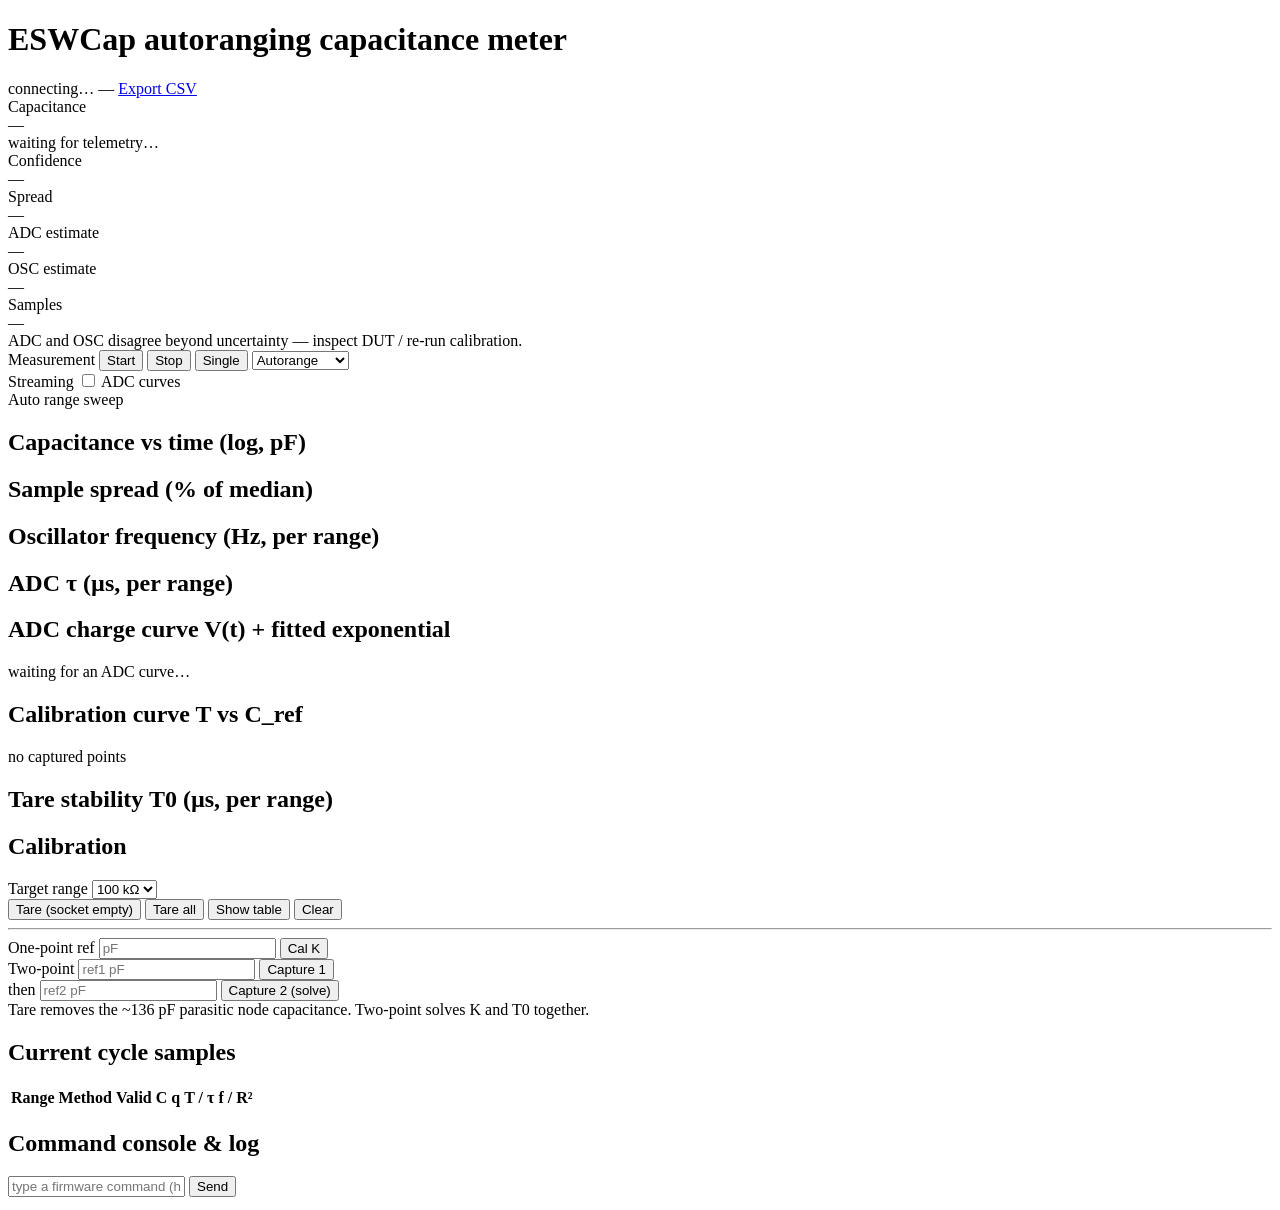
==== host/static/index.html @ a2c1a749 "feat: web UI and calibration in normal mode" ====
<!DOCTYPE html>
<html lang="en">
<head>
<meta charset="utf-8" />
<meta name="viewport" content="width=device-width, initial-scale=1" />
<title>ESWCap — Capacitance Dashboard</title>
<link rel="stylesheet" href="/static/vendor/uPlot.min.css" />
<link rel="stylesheet" href="/static/style.css" />
</head>
<body>
<header>
  <h1>ESWCap <span class="sub">autoranging capacitance meter</span></h1>
  <div class="status">
    <span id="link" class="pill off">connecting…</span>
    <span id="port" class="mono dim">—</span>
    <a class="btn small" href="/api/export.csv">Export CSV</a>
  </div>
</header>

<section class="readout">
  <div class="big">
    <div class="label">Capacitance</div>
    <div id="capValue" class="value mono">—</div>
    <div id="capMeta" class="meta dim">waiting for telemetry…</div>
  </div>
  <div class="stats">
    <div class="stat"><div class="k">Confidence</div><div id="conf" class="v mono">—</div></div>
    <div class="stat"><div class="k">Spread</div><div id="spread" class="v mono">—</div></div>
    <div class="stat"><div class="k">ADC estimate</div><div id="adcEst" class="v mono">—</div></div>
    <div class="stat"><div class="k">OSC estimate</div><div id="oscEst" class="v mono">—</div></div>
    <div class="stat"><div class="k">Samples</div><div id="nsamp" class="v mono">—</div></div>
  </div>
</section>
<div id="mismatch" class="warn hidden">ADC and OSC disagree beyond uncertainty — inspect DUT / re-run calibration.</div>

<section class="controls">
  <div class="group">
    <span class="glabel">Measurement</span>
    <button class="btn" id="btnStart">Start</button>
    <button class="btn" id="btnStop">Stop</button>
    <button class="btn" id="btnSingle">Single</button>
    <select id="mode" class="btn">
      <option value="-1">Autorange</option>
      <option value="0">Lock 100 Ω</option>
      <option value="1">Lock 1 kΩ</option>
      <option value="2">Lock 100 kΩ</option>
      <option value="3">Lock 1 MΩ</option>
    </select>
  </div>
  <div class="group">
    <span class="glabel">Streaming</span>
    <label class="chk"><input type="checkbox" id="curveChk" /> ADC curves</label>
  </div>
  <div class="group">
    <span class="glabel">Auto range sweep</span>
    <span id="rangePills" class="pills"></span>
  </div>
</section>

<section class="grid">
  <div class="card wide">
    <h2>Capacitance vs time <span class="dim">(log, pF)</span></h2>
    <div id="capChart" class="plot"></div>
  </div>

  <div class="card">
    <h2>Sample spread <span class="dim">(% of median)</span></h2>
    <div id="spreadChart" class="plot"></div>
  </div>

  <div class="card">
    <h2>Oscillator frequency <span class="dim">(Hz, per range)</span></h2>
    <div id="freqChart" class="plot"></div>
  </div>

  <div class="card">
    <h2>ADC τ <span class="dim">(µs, per range)</span></h2>
    <div id="tauChart" class="plot"></div>
  </div>

  <div class="card wide">
    <h2>ADC charge curve <span class="dim">V(t) + fitted exponential</span></h2>
    <div id="curveChart" class="plot"></div>
    <div id="curveMeta" class="meta dim">waiting for an ADC curve…</div>
  </div>

  <div class="card">
    <h2>Calibration curve <span class="dim">T vs C_ref</span></h2>
    <div id="calChart" class="plot"></div>
    <div id="calMeta" class="meta dim">no captured points</div>
  </div>

  <div class="card">
    <h2>Tare stability <span class="dim">T0 (µs, per range)</span></h2>
    <div id="tareChart" class="plot"></div>
  </div>
</section>

<section class="grid two">
  <div class="card">
    <h2>Calibration</h2>
    <div class="calrow">
      <label>Target range</label>
      <select id="calRange">
        <option value="0">100 Ω</option>
        <option value="1">1 kΩ</option>
        <option value="2" selected>100 kΩ</option>
        <option value="3">1 MΩ</option>
      </select>
    </div>
    <div class="calrow">
      <button class="btn" id="btnTare">Tare (socket empty)</button>
      <button class="btn" id="btnTareAll">Tare all</button>
      <button class="btn ghost" id="btnCalTable">Show table</button>
      <button class="btn ghost" id="btnCalClear">Clear</button>
    </div>
    <hr />
    <div class="calrow">
      <label>One-point ref</label>
      <input id="ref1" class="mono" type="number" step="any" placeholder="pF" />
      <button class="btn" id="btnCal1p">Cal K</button>
    </div>
    <div class="calrow">
      <label>Two-point</label>
      <input id="refA" class="mono" type="number" step="any" placeholder="ref1 pF" />
      <button class="btn" id="btnCalA">Capture 1</button>
    </div>
    <div class="calrow">
      <label>then</label>
      <input id="refB" class="mono" type="number" step="any" placeholder="ref2 pF" />
      <button class="btn" id="btnCalB">Capture 2 (solve)</button>
    </div>
    <div class="hint dim">Tare removes the ~136 pF parasitic node capacitance. Two-point solves K and T0 together.</div>
    <div id="calTable" class="caltable mono"></div>
  </div>

  <div class="card">
    <h2>Current cycle samples</h2>
    <div class="tablewrap">
      <table id="sampleTable">
        <thead><tr><th>Range</th><th>Method</th><th>Valid</th><th>C</th><th>q</th><th>T / τ</th><th>f / R²</th></tr></thead>
        <tbody></tbody>
      </table>
    </div>
  </div>
</section>

<section class="card">
  <h2>Command console &amp; log</h2>
  <div class="console">
    <input id="cmdInput" class="mono" placeholder="type a firmware command (h for help)…" autocomplete="off" />
    <button class="btn" id="btnSend">Send</button>
  </div>
  <pre id="log" class="log mono"></pre>
</section>

<script src="/static/vendor/uPlot.iife.min.js"></script>
<script src="/static/app.js"></script>
</body>
</html>
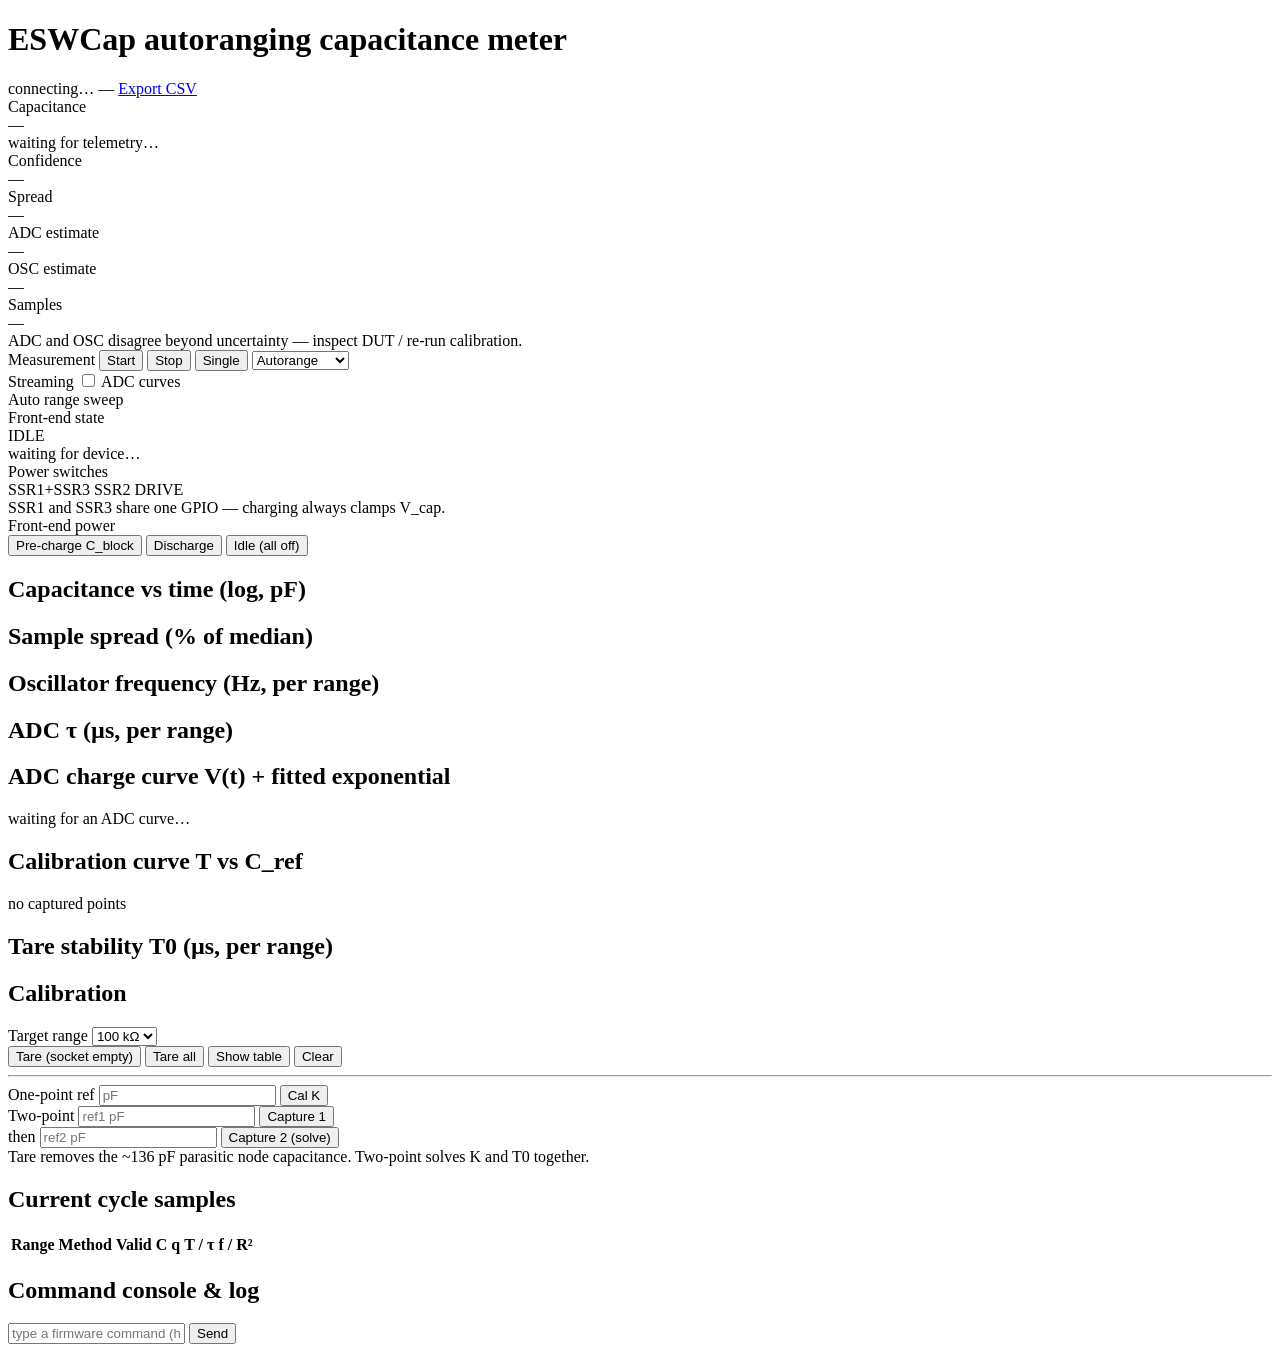
==== commit 96aa563c: "feat: quasi-static pF tare, interactive normal mode, and web dashboard Firmware (src/main.c): - Mode" ====
--- a/host/static/index.html
+++ b/host/static/index.html
@@ -56,6 +56,31 @@
     <span id="rangePills" class="pills"></span>
   </div>
 </section>
+
+<section class="safety" id="safetyPanel">
+  <div class="safety-col">
+    <div class="k">Front-end state</div>
+    <div id="feState" class="fe-badge idle">IDLE</div>
+    <div id="feDetail" class="meta dim">waiting for device…</div>
+  </div>
+  <div class="safety-col">
+    <div class="k">Power switches</div>
+    <div class="bits">
+      <span class="bit" id="bitSSR13" title="SSR1 pre-charge + SSR3 V_cap clamp (shared pin)">SSR1+SSR3</span>
+      <span class="bit" id="bitSSR2" title="SSR2 discharge">SSR2</span>
+      <span class="bit" id="bitDrive" title="SN74LVC1G34 drive">DRIVE</span>
+    </div>
+    <div class="meta dim">SSR1 and SSR3 share one GPIO — charging always clamps V_cap.</div>
+  </div>
+  <div class="safety-col actions">
+    <div class="k">Front-end power</div>
+    <button class="btn danger" id="btnPrecharge">Pre-charge C_block</button>
+    <button class="btn" id="btnDischarge">Discharge</button>
+    <button class="btn ghost" id="btnIdle">Idle (all off)</button>
+  </div>
+</section>
+<div id="feWarn" class="warn hidden"></div>
+<div id="toasts" class="toasts"></div>
 
 <section class="grid">
   <div class="card wide">
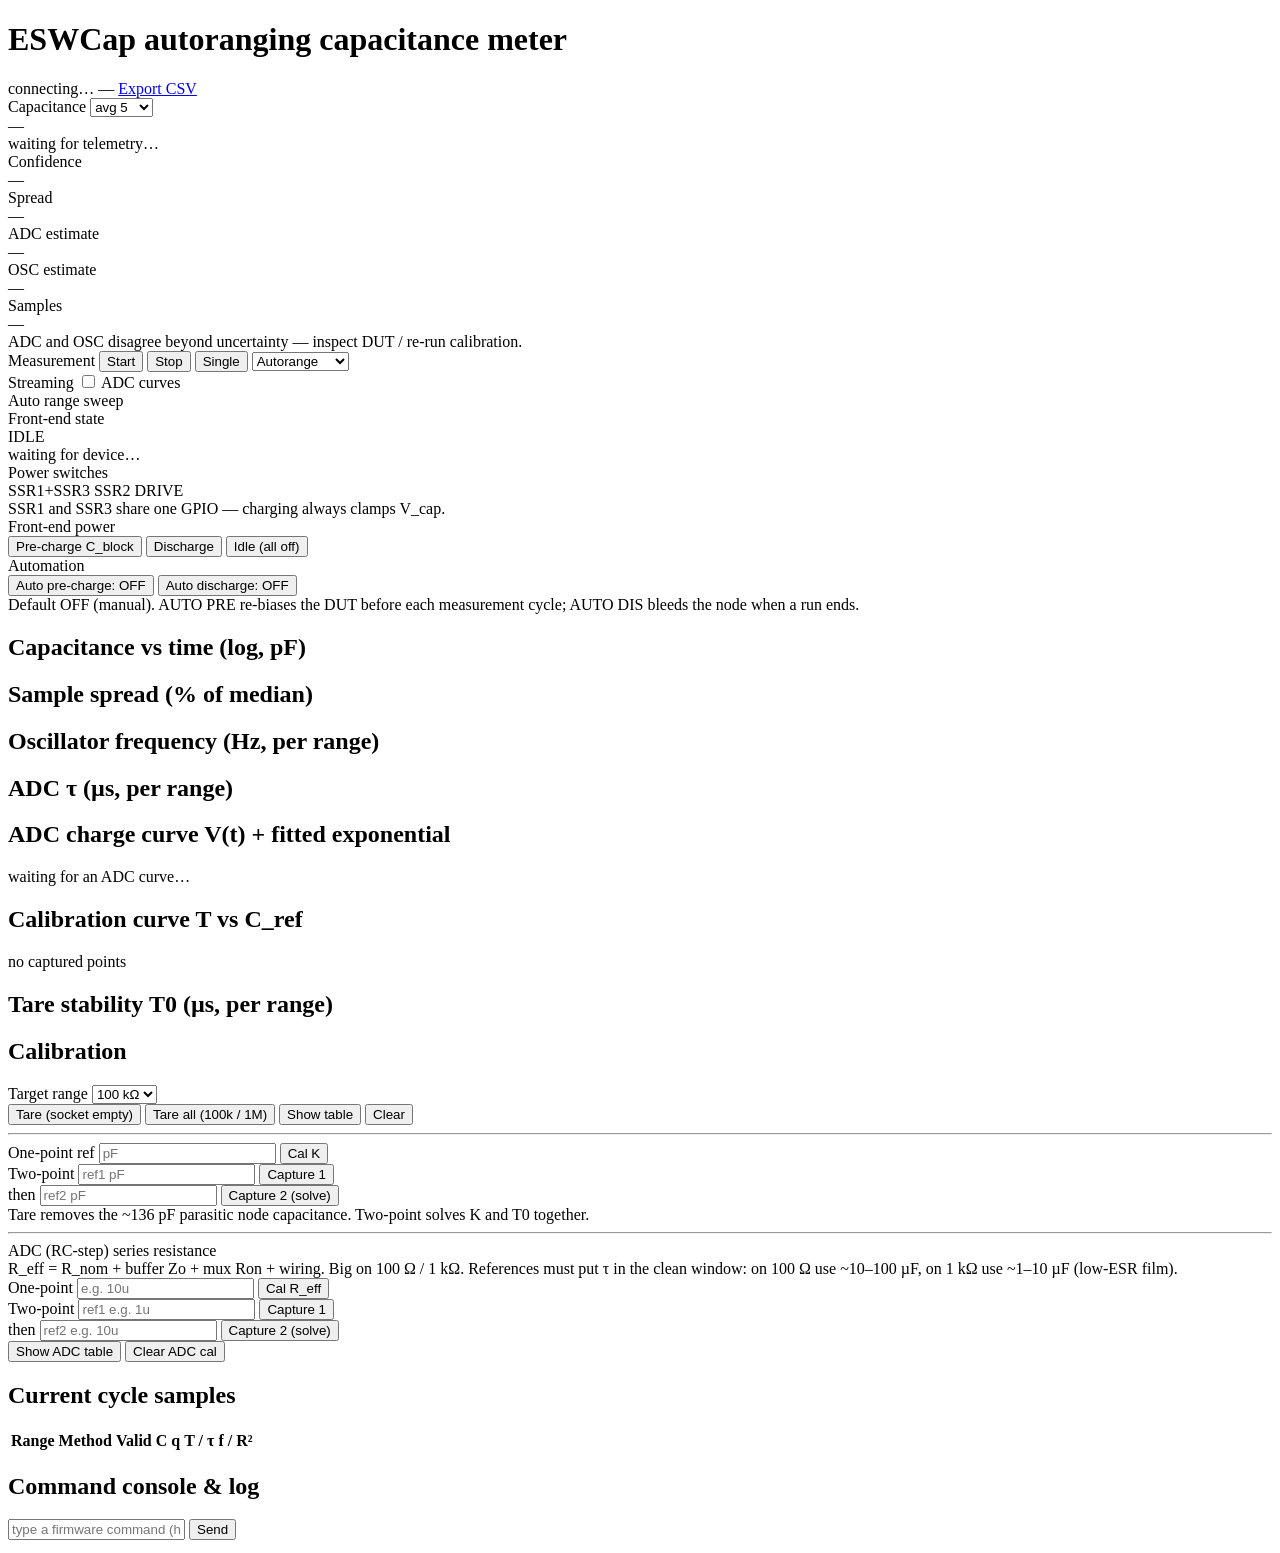
==== commit 82ac9844: "feat: bias-preserving measurement, auto front-end flags, ADC R_eff calibration, dashboard hardening " ====
--- a/host/static/index.html
+++ b/host/static/index.html
@@ -19,9 +19,18 @@
 
 <section class="readout">
   <div class="big">
-    <div class="label">Capacitance</div>
+    <div class="label">Capacitance
+      <select id="avgWindow" class="avgsel" title="Show a rolling average of the last N valid readings">
+        <option value="1">instant</option>
+        <option value="3">avg 3</option>
+        <option value="5" selected>avg 5</option>
+        <option value="10">avg 10</option>
+        <option value="20">avg 20</option>
+      </select>
+    </div>
     <div id="capValue" class="value mono">—</div>
     <div id="capMeta" class="meta dim">waiting for telemetry…</div>
+    <div id="capHistory" class="meta dim"></div>
   </div>
   <div class="stats">
     <div class="stat"><div class="k">Confidence</div><div id="conf" class="v mono">—</div></div>
@@ -78,6 +87,13 @@
     <button class="btn" id="btnDischarge">Discharge</button>
     <button class="btn ghost" id="btnIdle">Idle (all off)</button>
   </div>
+  <div class="safety-col actions">
+    <div class="k">Automation</div>
+    <button class="btn ghost" id="btnAutoPre">Auto pre-charge: OFF</button>
+    <button class="btn ghost" id="btnAutoDis">Auto discharge: OFF</button>
+    <div class="meta dim">Default OFF (manual). AUTO PRE re-biases the DUT before each
+      measurement cycle; AUTO DIS bleeds the node when a run ends.</div>
+  </div>
 </section>
 <div id="feWarn" class="warn hidden"></div>
 <div id="toasts" class="toasts"></div>
@@ -135,7 +151,9 @@
     </div>
     <div class="calrow">
       <button class="btn" id="btnTare">Tare (socket empty)</button>
-      <button class="btn" id="btnTareAll">Tare all</button>
+      <button class="btn" id="btnTareAll"
+        title="Tares the 100 kΩ and 1 MΩ oscillator ranges. The 100 Ω / 1 kΩ RC-step ranges are skipped: the relaxation oscillator there runs too fast for the ESP32 ISR.">
+        Tare all (100k / 1M)</button>
       <button class="btn ghost" id="btnCalTable">Show table</button>
       <button class="btn ghost" id="btnCalClear">Clear</button>
     </div>
@@ -157,6 +175,32 @@
     </div>
     <div class="hint dim">Tare removes the ~136 pF parasitic node capacitance. Two-point solves K and T0 together.</div>
     <div id="calTable" class="caltable mono"></div>
+
+    <hr />
+    <div class="kicker">ADC (RC-step) series resistance</div>
+    <div class="hint dim">R_eff = R_nom + buffer Zo + mux Ron + wiring. Big on 100 Ω / 1 kΩ.
+      References must put τ in the clean window: on 100 Ω use ~10–100 µF, on 1 kΩ use ~1–10 µF (low-ESR film).</div>
+    <div class="calrow">
+      <label>One-point</label>
+      <input id="adcRef1" class="mono" type="text" placeholder="e.g. 10u" />
+      <button class="btn" id="btnAdcCal1p">Cal R_eff</button>
+    </div>
+    <div class="calrow">
+      <label>Two-point</label>
+      <input id="adcRefA" class="mono" type="text" placeholder="ref1 e.g. 1u" />
+      <button class="btn" id="btnAdcCalA">Capture 1</button>
+    </div>
+    <div class="calrow">
+      <label>then</label>
+      <input id="adcRefB" class="mono" type="text" placeholder="ref2 e.g. 10u" />
+      <button class="btn" id="btnAdcCalB">Capture 2 (solve)</button>
+    </div>
+    <div class="calrow">
+      <button class="btn ghost" id="btnAdcCalTable">Show ADC table</button>
+      <button class="btn ghost" id="btnAdcCalClear">Clear ADC cal</button>
+    </div>
+    <div id="adcCalTable" class="caltable mono"></div>
+    <div id="adcCalChart" class="calcplot"></div>
   </div>
 
   <div class="card">
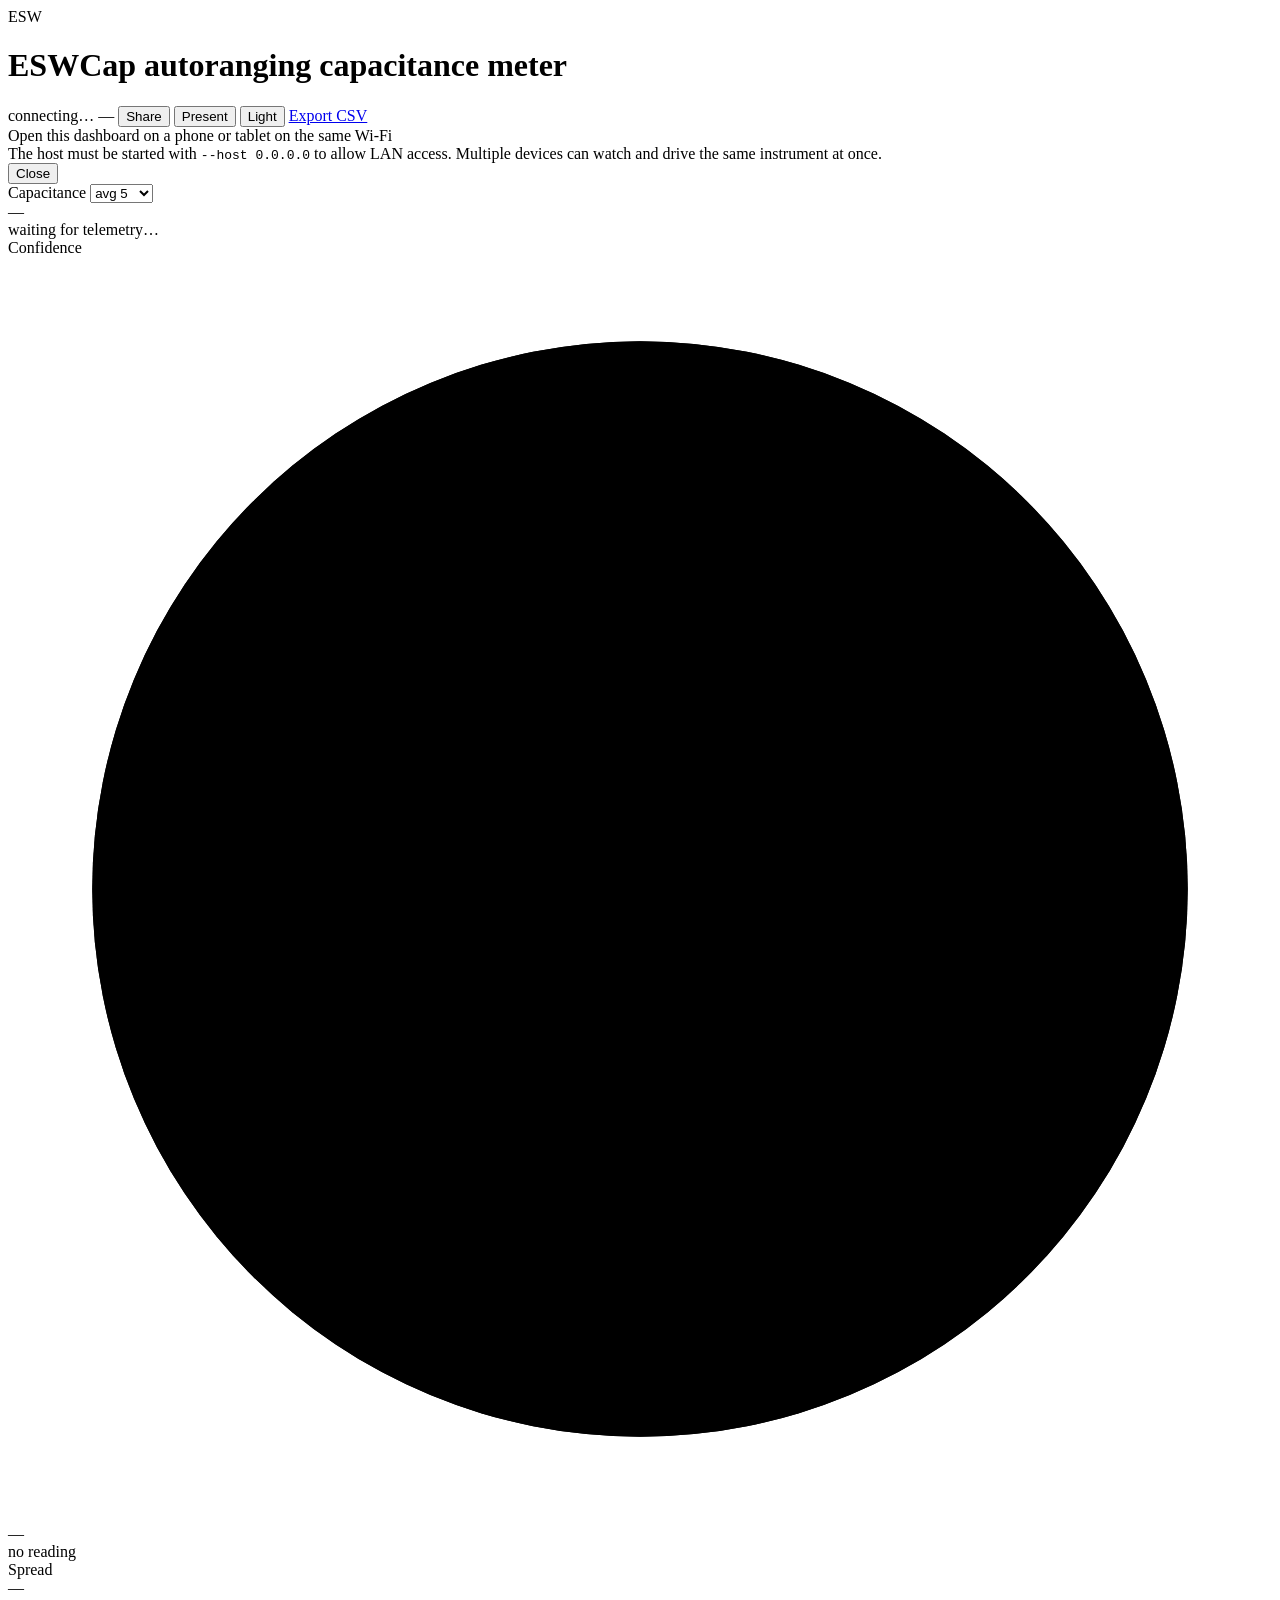
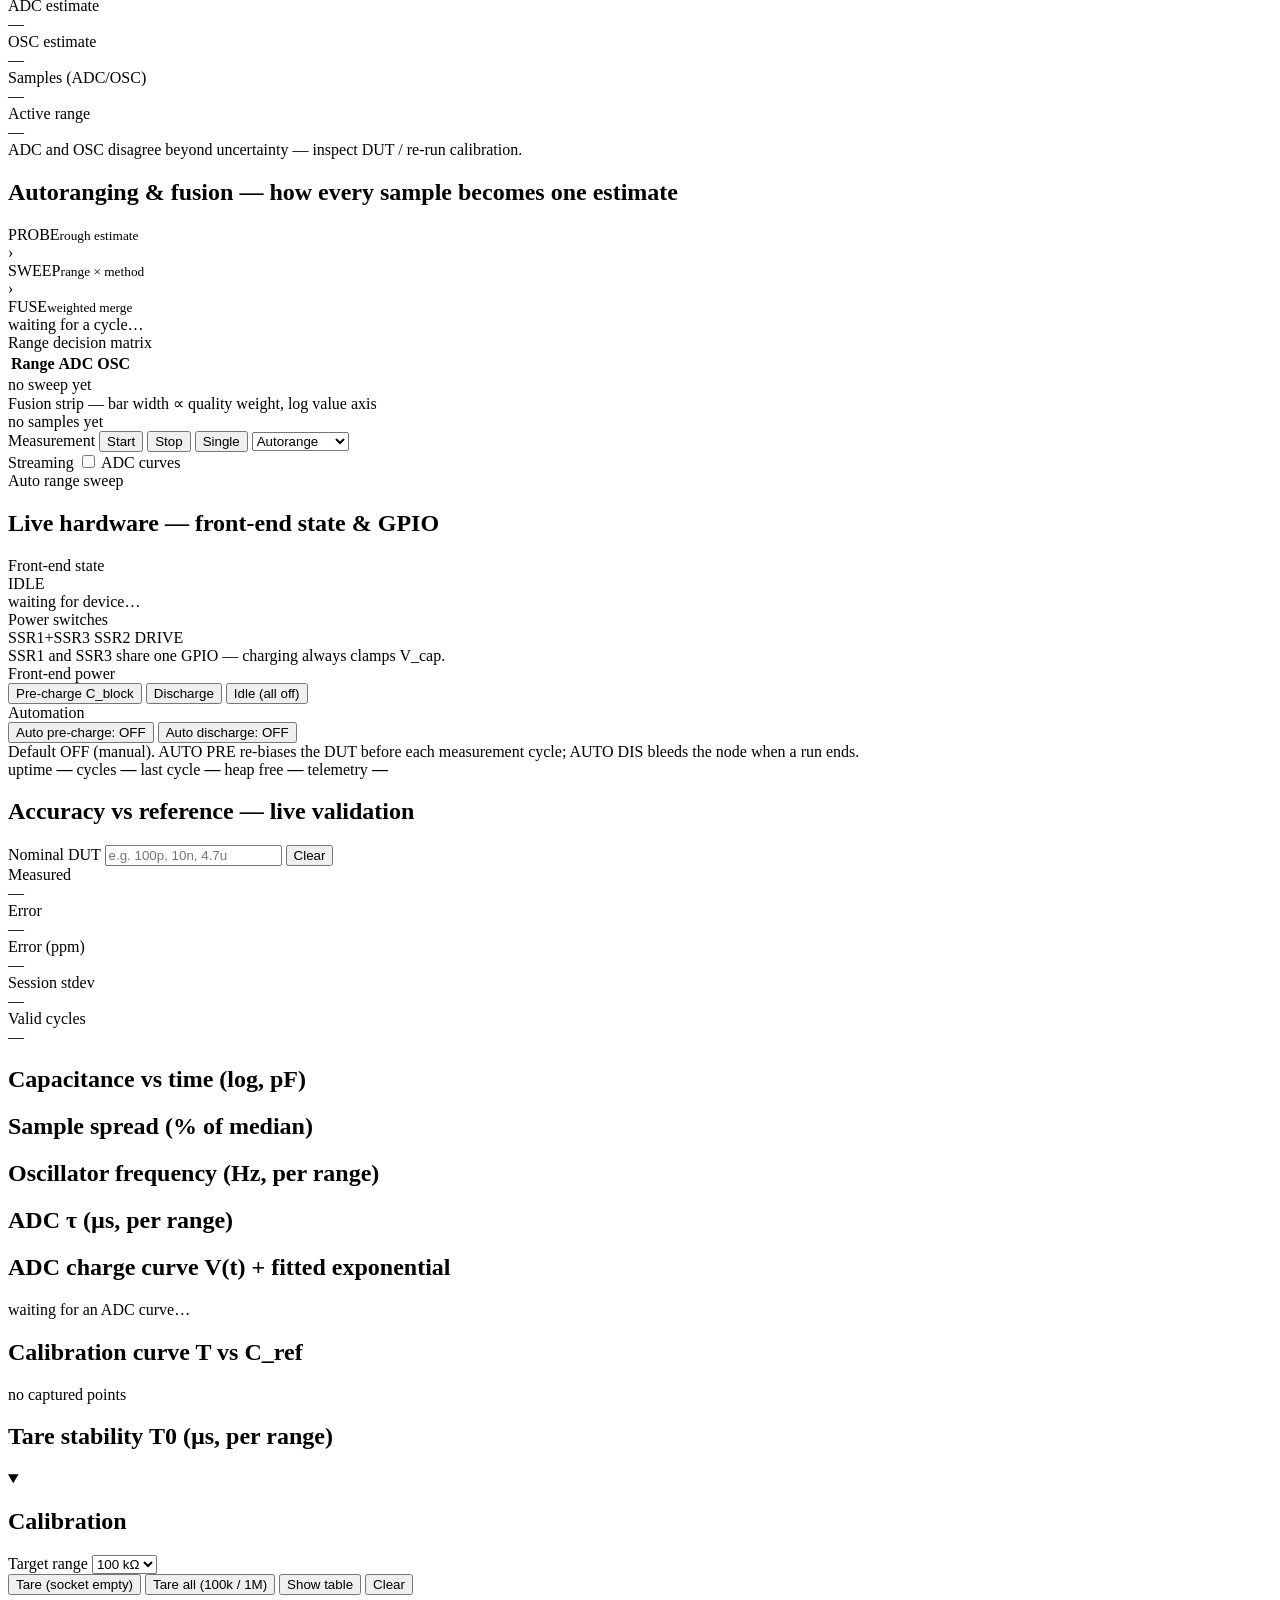
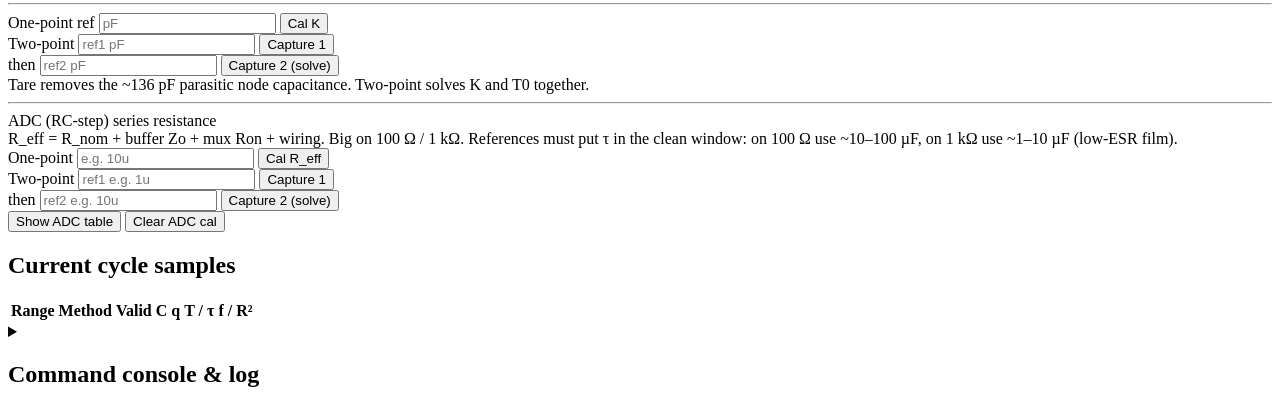
==== commit e4f1d79c: "feat: Improve UI" ====
--- a/host/static/index.html
+++ b/host/static/index.html
@@ -1,24 +1,46 @@
 <!DOCTYPE html>
-<html lang="en">
+<html lang="en" data-theme="dark">
 <head>
 <meta charset="utf-8" />
 <meta name="viewport" content="width=device-width, initial-scale=1" />
 <title>ESWCap — Capacitance Dashboard</title>
+<link rel="icon" href="data:image/svg+xml,%3Csvg xmlns='http://www.w3.org/2000/svg' viewBox='0 0 32 32'%3E%3Crect width='32' height='32' rx='7' fill='%231f3a5f'/%3E%3Ctext x='16' y='23' font-size='17' font-family='sans-serif' font-weight='bold' text-anchor='middle' fill='%23ffffff'%3EE%3C/text%3E%3C/svg%3E" />
 <link rel="stylesheet" href="/static/vendor/uPlot.min.css" />
 <link rel="stylesheet" href="/static/style.css" />
 </head>
 <body>
 <header>
-  <h1>ESWCap <span class="sub">autoranging capacitance meter</span></h1>
+  <div class="brand">
+    <span class="logo">ESW</span>
+    <h1>ESWCap <span class="sub">autoranging capacitance meter</span></h1>
+  </div>
   <div class="status">
     <span id="link" class="pill off">connecting…</span>
     <span id="port" class="mono dim">—</span>
+    <button class="btn small" id="btnShare" title="Open this dashboard on a phone / tablet">Share</button>
+    <button class="btn small" id="btnPresent" title="Hide diagnostics, enlarge the demo view">Present</button>
+    <button class="btn small" id="btnTheme" title="Toggle light / dark theme">Light</button>
     <a class="btn small" href="/api/export.csv">Export CSV</a>
   </div>
 </header>
 
-<section class="readout">
-  <div class="big">
+<!-- LAN / mobile access drawer -->
+<div id="shareBox" class="share hidden">
+  <div class="share-head">Open this dashboard on a phone or tablet on the same Wi-Fi</div>
+  <div class="share-body">
+    <div id="shareQr" class="qr"></div>
+    <div class="share-info">
+      <div id="shareUrls" class="mono"></div>
+      <div class="dim">The host must be started with <code>--host 0.0.0.0</code> to allow LAN access.
+        Multiple devices can watch and drive the same instrument at once.</div>
+      <button class="btn ghost small" id="btnShareClose">Close</button>
+    </div>
+  </div>
+</div>
+
+<!-- ============================ HERO ============================ -->
+<section class="hero">
+  <div class="card big">
     <div class="label">Capacitance
       <select id="avgWindow" class="avgsel" title="Show a rolling average of the last N valid readings">
         <option value="1">instant</option>
@@ -32,16 +54,58 @@
     <div id="capMeta" class="meta dim">waiting for telemetry…</div>
     <div id="capHistory" class="meta dim"></div>
   </div>
+
+  <div class="card gauge-card">
+    <div class="label">Confidence</div>
+    <svg id="confGauge" viewBox="0 0 120 120" class="gauge" aria-hidden="true">
+      <circle class="gauge-bg" cx="60" cy="60" r="52"></circle>
+      <circle id="gaugeArc" class="gauge-arc" cx="60" cy="60" r="52"></circle>
+    </svg>
+    <div id="conf" class="gauge-val">—</div>
+    <div id="confSub" class="meta dim">no reading</div>
+  </div>
+
   <div class="stats">
-    <div class="stat"><div class="k">Confidence</div><div id="conf" class="v mono">—</div></div>
     <div class="stat"><div class="k">Spread</div><div id="spread" class="v mono">—</div></div>
     <div class="stat"><div class="k">ADC estimate</div><div id="adcEst" class="v mono">—</div></div>
     <div class="stat"><div class="k">OSC estimate</div><div id="oscEst" class="v mono">—</div></div>
-    <div class="stat"><div class="k">Samples</div><div id="nsamp" class="v mono">—</div></div>
+    <div class="stat"><div class="k">Samples (ADC/OSC)</div><div id="nsamp" class="v mono">—</div></div>
+    <div class="stat"><div class="k">Active range</div><div id="activeRange" class="v mono">—</div></div>
   </div>
 </section>
 <div id="mismatch" class="warn hidden">ADC and OSC disagree beyond uncertainty — inspect DUT / re-run calibration.</div>
 
+<!-- ==================== AUTORANGING & FUSION ==================== -->
+<section class="card fusion-card">
+  <h2>Autoranging &amp; fusion <span class="dim">— how every sample becomes one estimate</span></h2>
+
+  <div class="pipeline" id="pipeline">
+    <div class="step" id="pipeProbe"><span class="dot"></span><span class="step-main">PROBE</span><small>rough estimate</small></div>
+    <div class="arrow">›</div>
+    <div class="step" id="pipeSweep"><span class="dot"></span><span class="step-main">SWEEP</span><small>range × method</small></div>
+    <div class="arrow">›</div>
+    <div class="step" id="pipeFuse"><span class="dot"></span><span class="step-main">FUSE</span><small>weighted merge</small></div>
+    <div class="fusion-meta" id="fusionMeta">waiting for a cycle…</div>
+  </div>
+
+  <div class="fusion-main">
+    <div class="matrix-wrap">
+      <div class="kicker">Range decision matrix</div>
+      <table id="rangeMatrix" class="matrix">
+        <thead><tr><th>Range</th><th>ADC</th><th>OSC</th></tr></thead>
+        <tbody></tbody>
+      </table>
+      <div id="sweepMeta" class="meta dim">no sweep yet</div>
+    </div>
+    <div class="strip-wrap">
+      <div class="kicker">Fusion strip <span class="dim">— bar width ∝ quality weight, log value axis</span></div>
+      <div id="fusionStrip" class="fusion-strip"></div>
+      <div id="fusionLegend" class="fusion-legend dim">no samples yet</div>
+    </div>
+  </div>
+</section>
+
+<!-- ========================= CONTROLS ========================= -->
 <section class="controls">
   <div class="group">
     <span class="glabel">Measurement</span>
@@ -66,38 +130,69 @@
   </div>
 </section>
 
-<section class="safety" id="safetyPanel">
-  <div class="safety-col">
-    <div class="k">Front-end state</div>
-    <div id="feState" class="fe-badge idle">IDLE</div>
-    <div id="feDetail" class="meta dim">waiting for device…</div>
-  </div>
-  <div class="safety-col">
-    <div class="k">Power switches</div>
-    <div class="bits">
-      <span class="bit" id="bitSSR13" title="SSR1 pre-charge + SSR3 V_cap clamp (shared pin)">SSR1+SSR3</span>
-      <span class="bit" id="bitSSR2" title="SSR2 discharge">SSR2</span>
-      <span class="bit" id="bitDrive" title="SN74LVC1G34 drive">DRIVE</span>
-    </div>
-    <div class="meta dim">SSR1 and SSR3 share one GPIO — charging always clamps V_cap.</div>
-  </div>
-  <div class="safety-col actions">
-    <div class="k">Front-end power</div>
-    <button class="btn danger" id="btnPrecharge">Pre-charge C_block</button>
-    <button class="btn" id="btnDischarge">Discharge</button>
-    <button class="btn ghost" id="btnIdle">Idle (all off)</button>
-  </div>
-  <div class="safety-col actions">
-    <div class="k">Automation</div>
-    <button class="btn ghost" id="btnAutoPre">Auto pre-charge: OFF</button>
-    <button class="btn ghost" id="btnAutoDis">Auto discharge: OFF</button>
-    <div class="meta dim">Default OFF (manual). AUTO PRE re-biases the DUT before each
-      measurement cycle; AUTO DIS bleeds the node when a run ends.</div>
-  </div>
-</section>
-<div id="feWarn" class="warn hidden"></div>
+<!-- ==================== LIVE HARDWARE / SAFETY ==================== -->
+<section class="card hw-card" id="safetyPanel">
+  <h2>Live hardware <span class="dim">— front-end state &amp; GPIO</span></h2>
+  <div class="hw-grid">
+    <div class="safety-col">
+      <div class="k">Front-end state</div>
+      <div id="feState" class="fe-badge idle">IDLE</div>
+      <div id="feDetail" class="meta dim">waiting for device…</div>
+    </div>
+    <div class="safety-col">
+      <div class="k">Power switches</div>
+      <div class="bits">
+        <span class="bit" id="bitSSR13" title="SSR1 pre-charge + SSR3 V_cap clamp (shared pin)">SSR1+SSR3</span>
+        <span class="bit" id="bitSSR2" title="SSR2 discharge">SSR2</span>
+        <span class="bit" id="bitDrive" title="SN74LVC1G34 drive">DRIVE</span>
+      </div>
+      <div class="meta dim">SSR1 and SSR3 share one GPIO — charging always clamps V_cap.</div>
+    </div>
+    <div class="safety-col actions">
+      <div class="k">Front-end power</div>
+      <button class="btn danger" id="btnPrecharge">Pre-charge C_block</button>
+      <button class="btn" id="btnDischarge">Discharge</button>
+      <button class="btn ghost" id="btnIdle">Idle (all off)</button>
+    </div>
+    <div class="safety-col actions">
+      <div class="k">Automation</div>
+      <button class="btn ghost" id="btnAutoPre">Auto pre-charge: OFF</button>
+      <button class="btn ghost" id="btnAutoDis">Auto discharge: OFF</button>
+      <div class="meta dim">Default OFF (manual). AUTO PRE re-biases the DUT before each
+        measurement cycle; AUTO DIS bleeds the node when a run ends.</div>
+    </div>
+  </div>
+  <div class="hw-stats">
+    <span>uptime <b id="stUptime" class="mono">—</b></span>
+    <span>cycles <b id="stCycles" class="mono">—</b></span>
+    <span>last cycle <b id="stCycleMs" class="mono">—</b></span>
+    <span>heap free <b id="stHeap" class="mono">—</b></span>
+    <span>telemetry <b id="stMsgRate" class="mono">—</b></span>
+  </div>
+  <div id="feWarn" class="warn hidden"></div>
+</section>
 <div id="toasts" class="toasts"></div>
 
+<!-- ==================== ACCURACY / VALIDATION ==================== -->
+<section class="card acc-card">
+  <h2>Accuracy vs reference <span class="dim">— live validation</span></h2>
+  <div class="acc-row">
+    <label>Nominal DUT</label>
+    <input id="dutRef" class="mono" type="text" placeholder="e.g. 100p, 10n, 4.7u" autocomplete="off" />
+    <span id="dutRefPill" class="pill on hidden"></span>
+    <button class="btn ghost small" id="btnDutClear">Clear</button>
+  </div>
+  <div class="stats acc-readouts">
+    <div class="stat"><div class="k">Measured</div><div id="accMeas" class="v mono">—</div></div>
+    <div class="stat"><div class="k">Error</div><div id="accErr" class="v mono">—</div></div>
+    <div class="stat"><div class="k">Error (ppm)</div><div id="accPpm" class="v mono">—</div></div>
+    <div class="stat"><div class="k">Session stdev</div><div id="accStdev" class="v mono">—</div></div>
+    <div class="stat"><div class="k">Valid cycles</div><div id="accN" class="v mono">—</div></div>
+  </div>
+  <div id="errChart" class="plot"></div>
+</section>
+
+<!-- =========================== CHARTS =========================== -->
 <section class="grid">
   <div class="card wide">
     <h2>Capacitance vs time <span class="dim">(log, pF)</span></h2>
@@ -137,9 +232,10 @@
   </div>
 </section>
 
+<!-- ==================== DIAGNOSTICS (collapsible) ==================== -->
 <section class="grid two">
-  <div class="card">
-    <h2>Calibration</h2>
+  <details class="card details-card" open>
+    <summary><h2>Calibration</h2></summary>
     <div class="calrow">
       <label>Target range</label>
       <select id="calRange">
@@ -201,7 +297,7 @@
     </div>
     <div id="adcCalTable" class="caltable mono"></div>
     <div id="adcCalChart" class="calcplot"></div>
-  </div>
+  </details>
 
   <div class="card">
     <h2>Current cycle samples</h2>
@@ -214,16 +310,17 @@
   </div>
 </section>
 
-<section class="card">
-  <h2>Command console &amp; log</h2>
+<details class="card details-card console-card">
+  <summary><h2>Command console &amp; log</h2></summary>
   <div class="console">
     <input id="cmdInput" class="mono" placeholder="type a firmware command (h for help)…" autocomplete="off" />
     <button class="btn" id="btnSend">Send</button>
   </div>
   <pre id="log" class="log mono"></pre>
-</section>
+</details>
 
 <script src="/static/vendor/uPlot.iife.min.js"></script>
+<script src="/static/vendor/qrcode.js"></script>
 <script src="/static/app.js"></script>
 </body>
 </html>
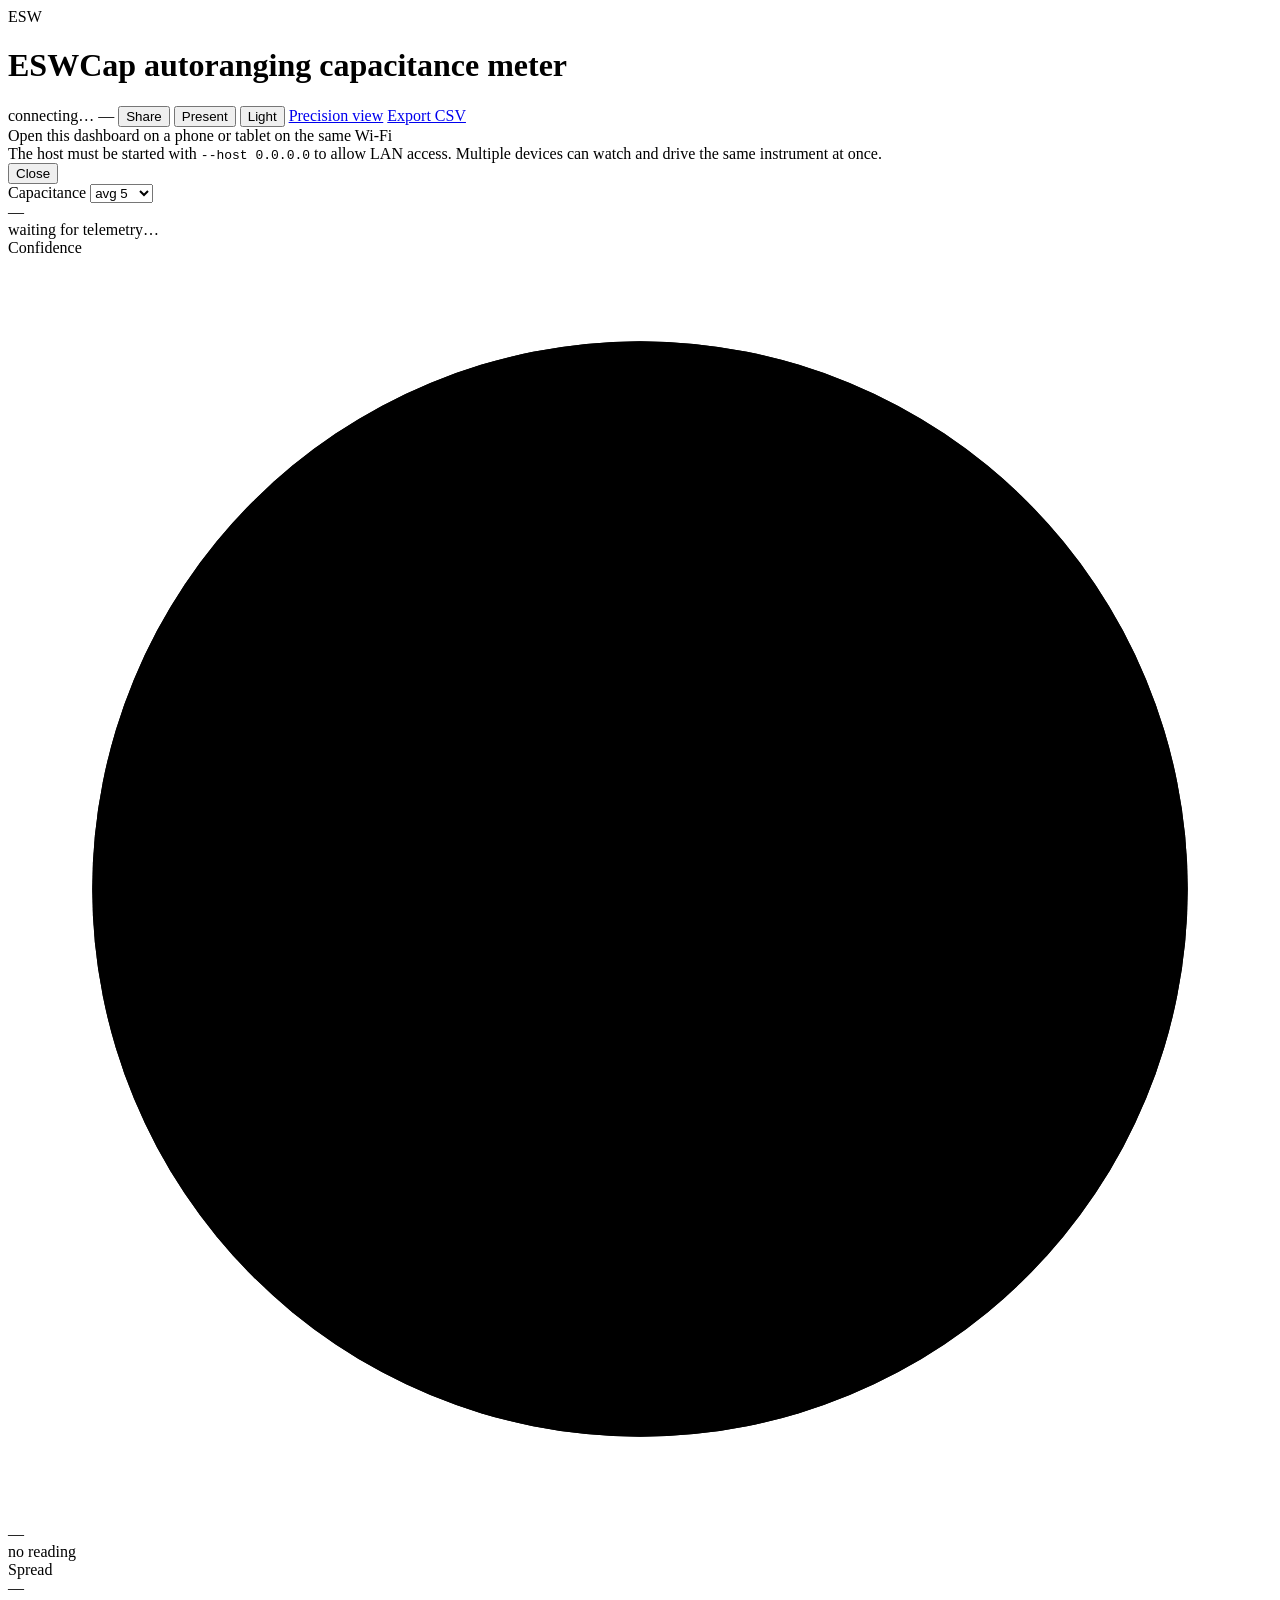
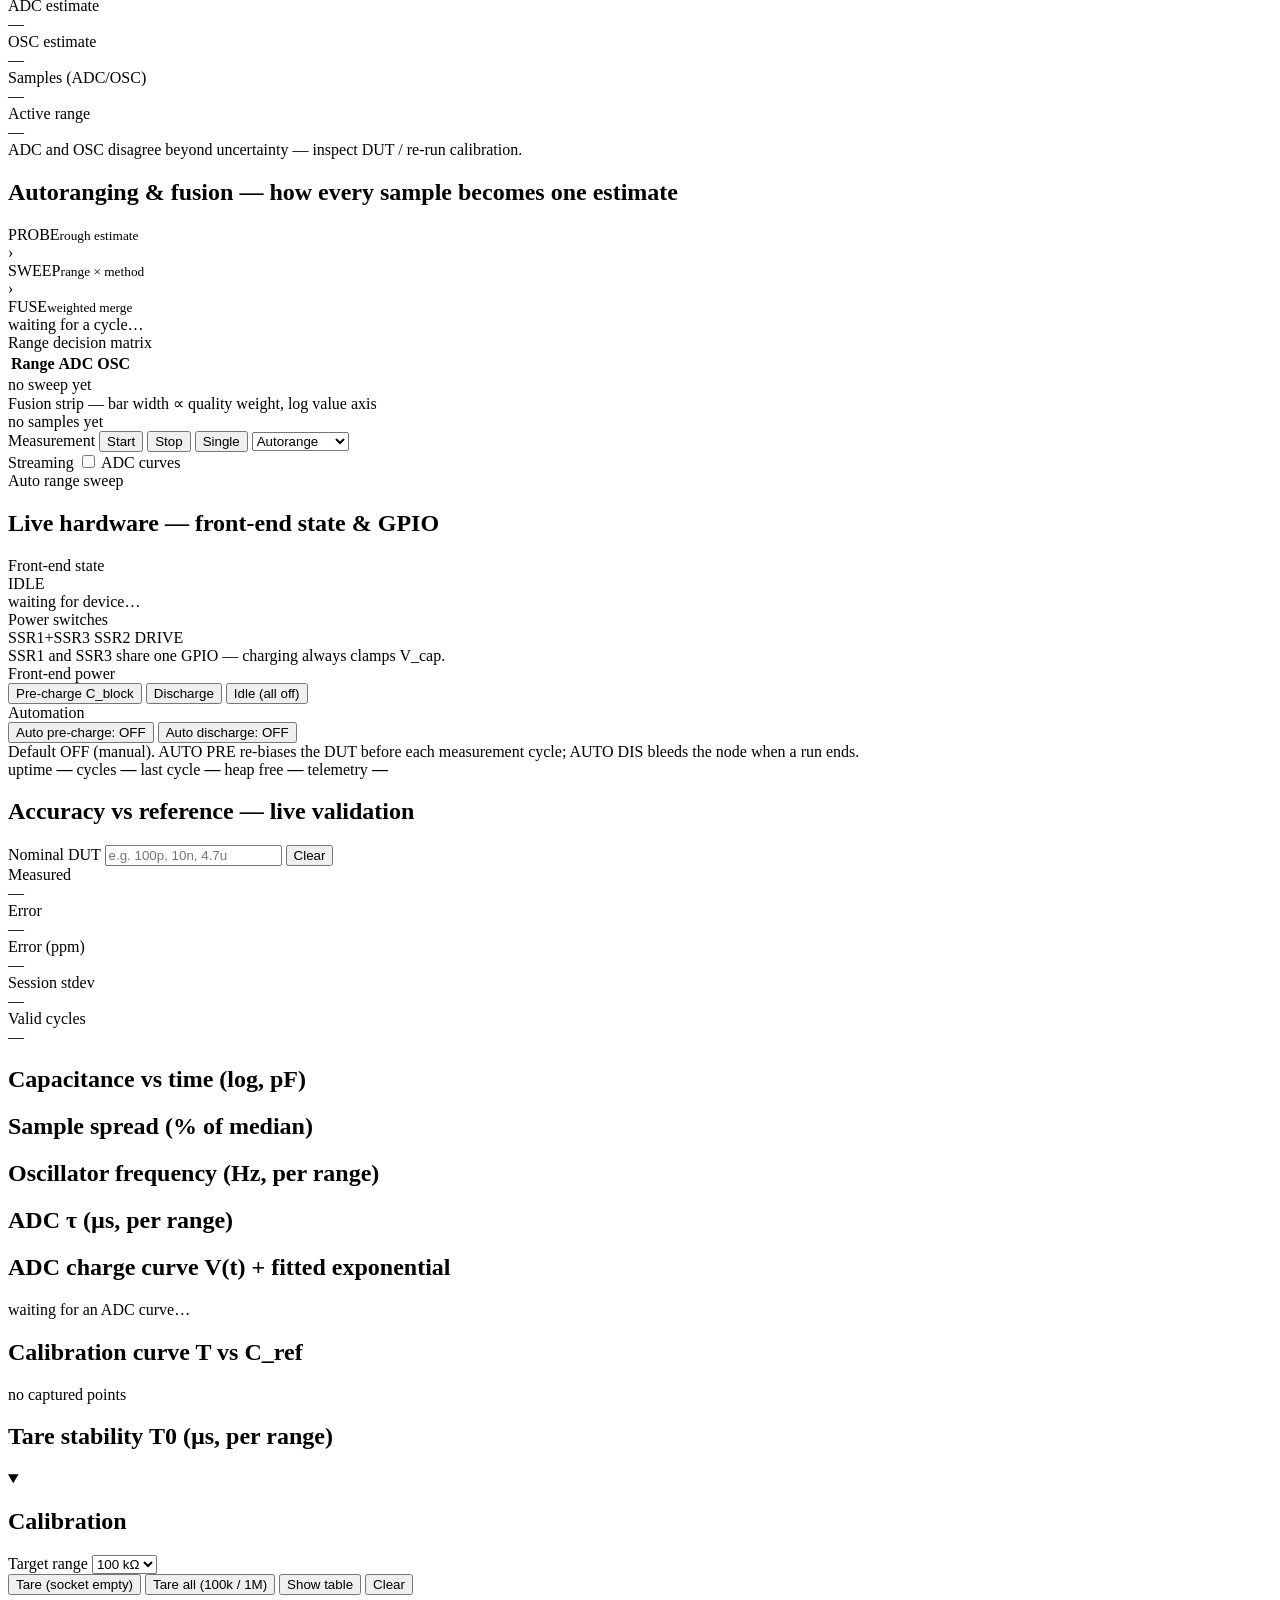
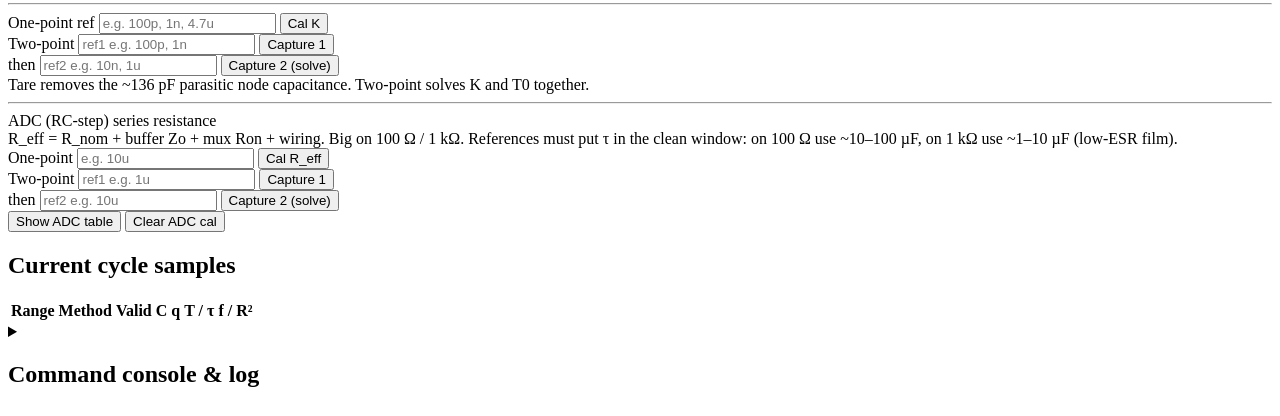
==== commit 2b65a43d: "feat: LED + references" ====
--- a/host/static/index.html
+++ b/host/static/index.html
@@ -20,6 +20,7 @@
     <button class="btn small" id="btnShare" title="Open this dashboard on a phone / tablet">Share</button>
     <button class="btn small" id="btnPresent" title="Hide diagnostics, enlarge the demo view">Present</button>
     <button class="btn small" id="btnTheme" title="Toggle light / dark theme">Light</button>
+    <a class="btn small" href="/precision" title="Radical-transparency precision instrument view">Precision view</a>
     <a class="btn small" href="/api/export.csv">Export CSV</a>
   </div>
 </header>
@@ -53,6 +54,7 @@
     <div id="capValue" class="value mono">—</div>
     <div id="capMeta" class="meta dim">waiting for telemetry…</div>
     <div id="capHistory" class="meta dim"></div>
+    <div id="runNote" class="run-note hidden"></div>
   </div>
 
   <div class="card gauge-card">
@@ -256,17 +258,17 @@
     <hr />
     <div class="calrow">
       <label>One-point ref</label>
-      <input id="ref1" class="mono" type="number" step="any" placeholder="pF" />
+      <input id="ref1" class="mono" type="text" placeholder="e.g. 100p, 1n, 4.7u" />
       <button class="btn" id="btnCal1p">Cal K</button>
     </div>
     <div class="calrow">
       <label>Two-point</label>
-      <input id="refA" class="mono" type="number" step="any" placeholder="ref1 pF" />
+      <input id="refA" class="mono" type="text" placeholder="ref1 e.g. 100p, 1n" />
       <button class="btn" id="btnCalA">Capture 1</button>
     </div>
     <div class="calrow">
       <label>then</label>
-      <input id="refB" class="mono" type="number" step="any" placeholder="ref2 pF" />
+      <input id="refB" class="mono" type="text" placeholder="ref2 e.g. 10n, 1u" />
       <button class="btn" id="btnCalB">Capture 2 (solve)</button>
     </div>
     <div class="hint dim">Tare removes the ~136 pF parasitic node capacitance. Two-point solves K and T0 together.</div>
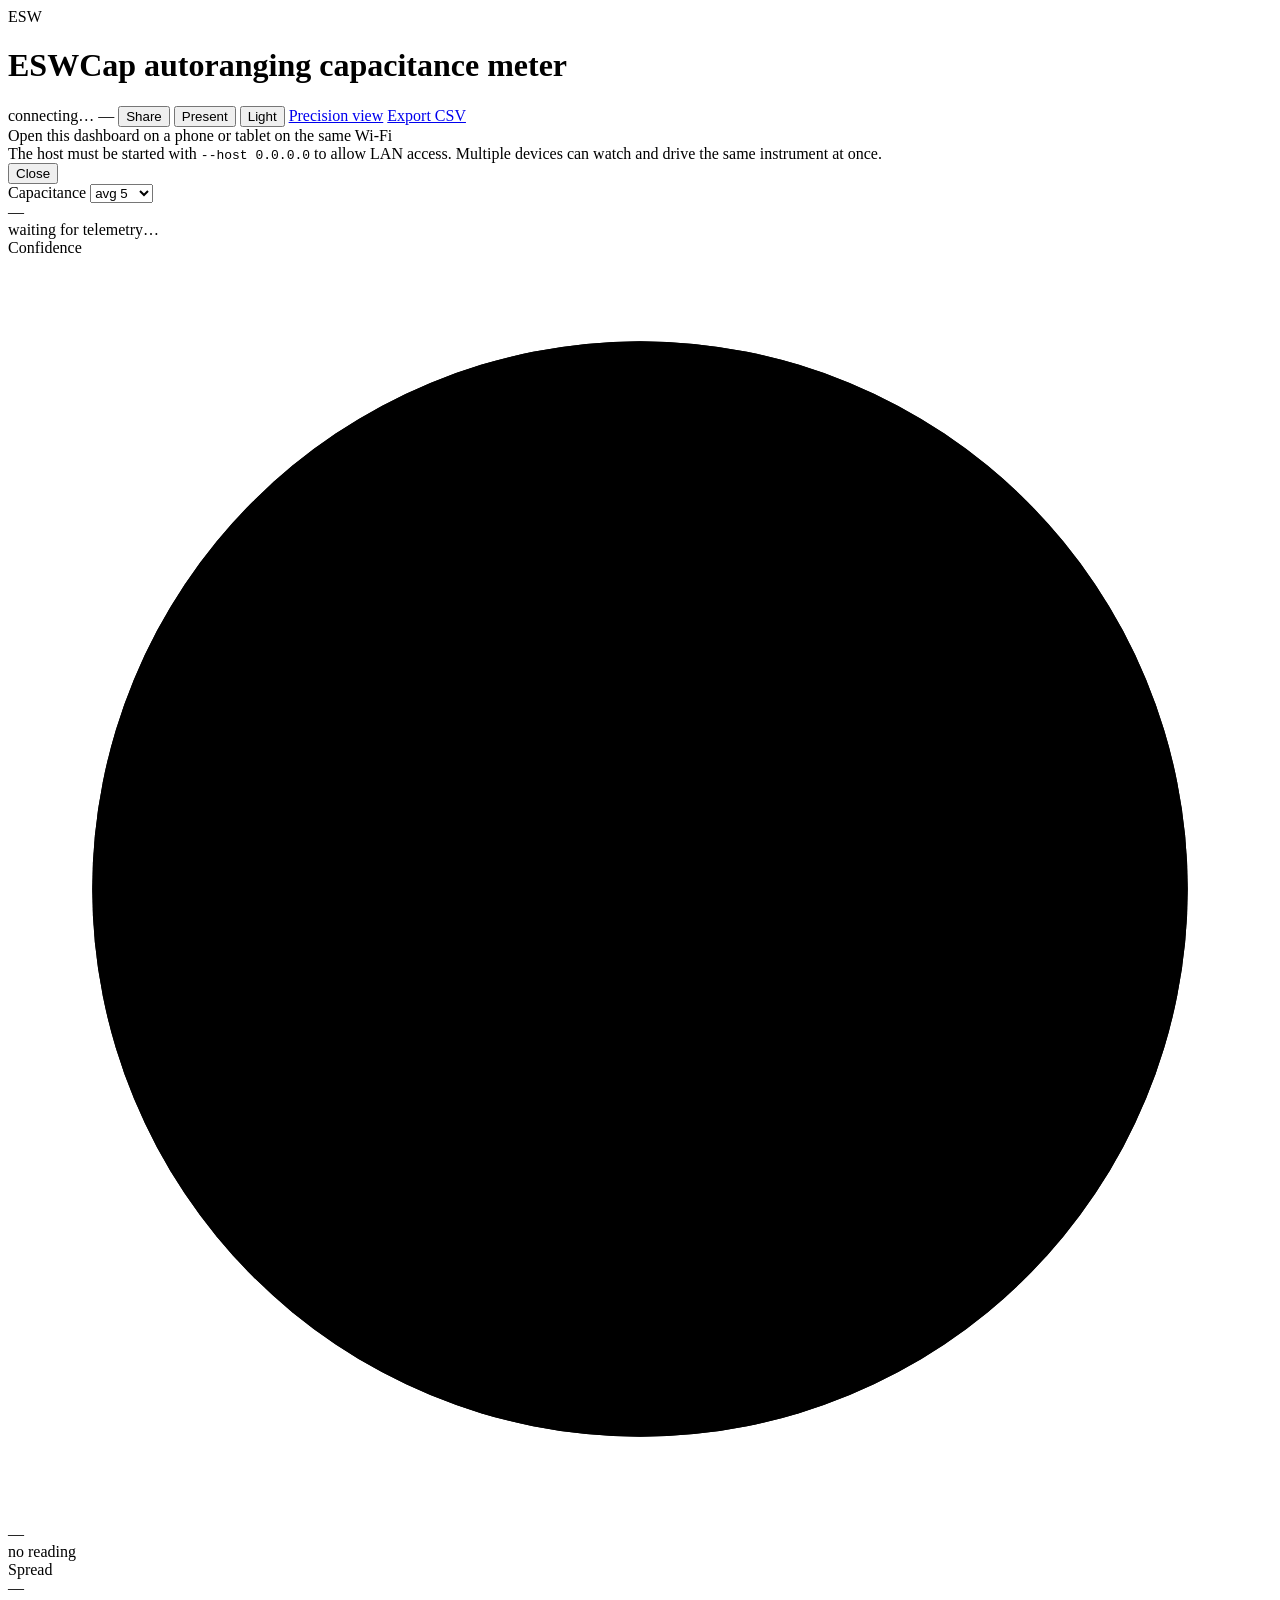
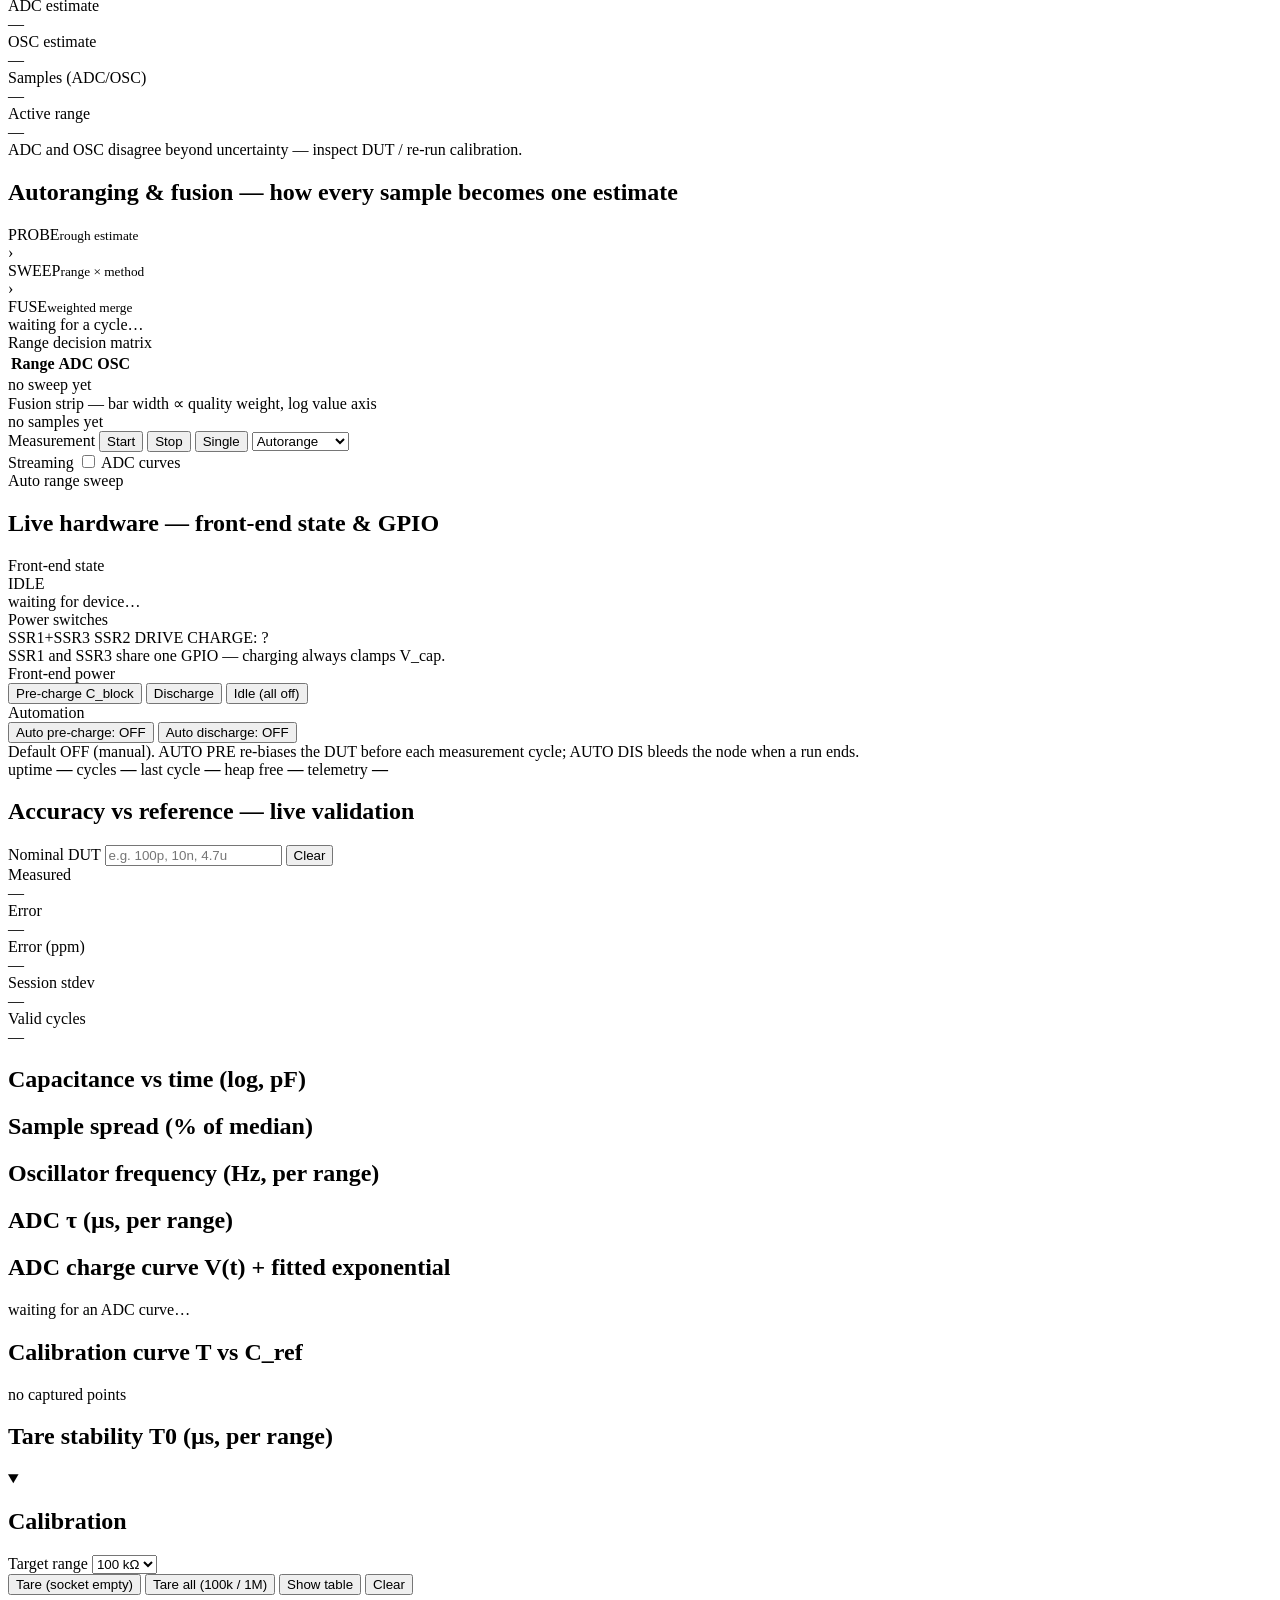
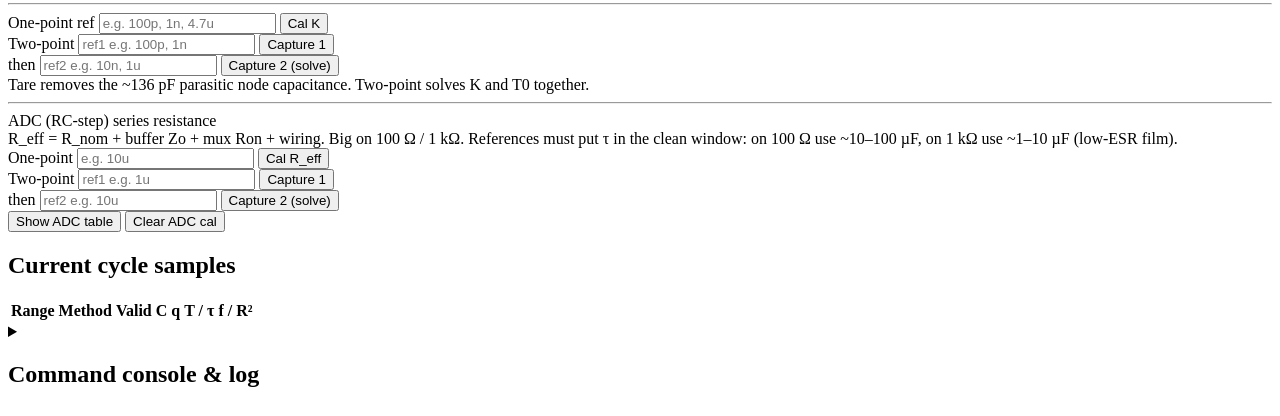
==== commit 8dc90e0b: "updates" ====
--- a/host/static/index.html
+++ b/host/static/index.html
@@ -147,6 +147,7 @@
         <span class="bit" id="bitSSR13" title="SSR1 pre-charge + SSR3 V_cap clamp (shared pin)">SSR1+SSR3</span>
         <span class="bit" id="bitSSR2" title="SSR2 discharge">SSR2</span>
         <span class="bit" id="bitDrive" title="SN74LVC1G34 drive">DRIVE</span>
+        <span class="bit" id="bitCharge" title="Whether C_block / DUT are held at bias — persists after a stop">CHARGE: ?</span>
       </div>
       <div class="meta dim">SSR1 and SSR3 share one GPIO — charging always clamps V_cap.</div>
     </div>
